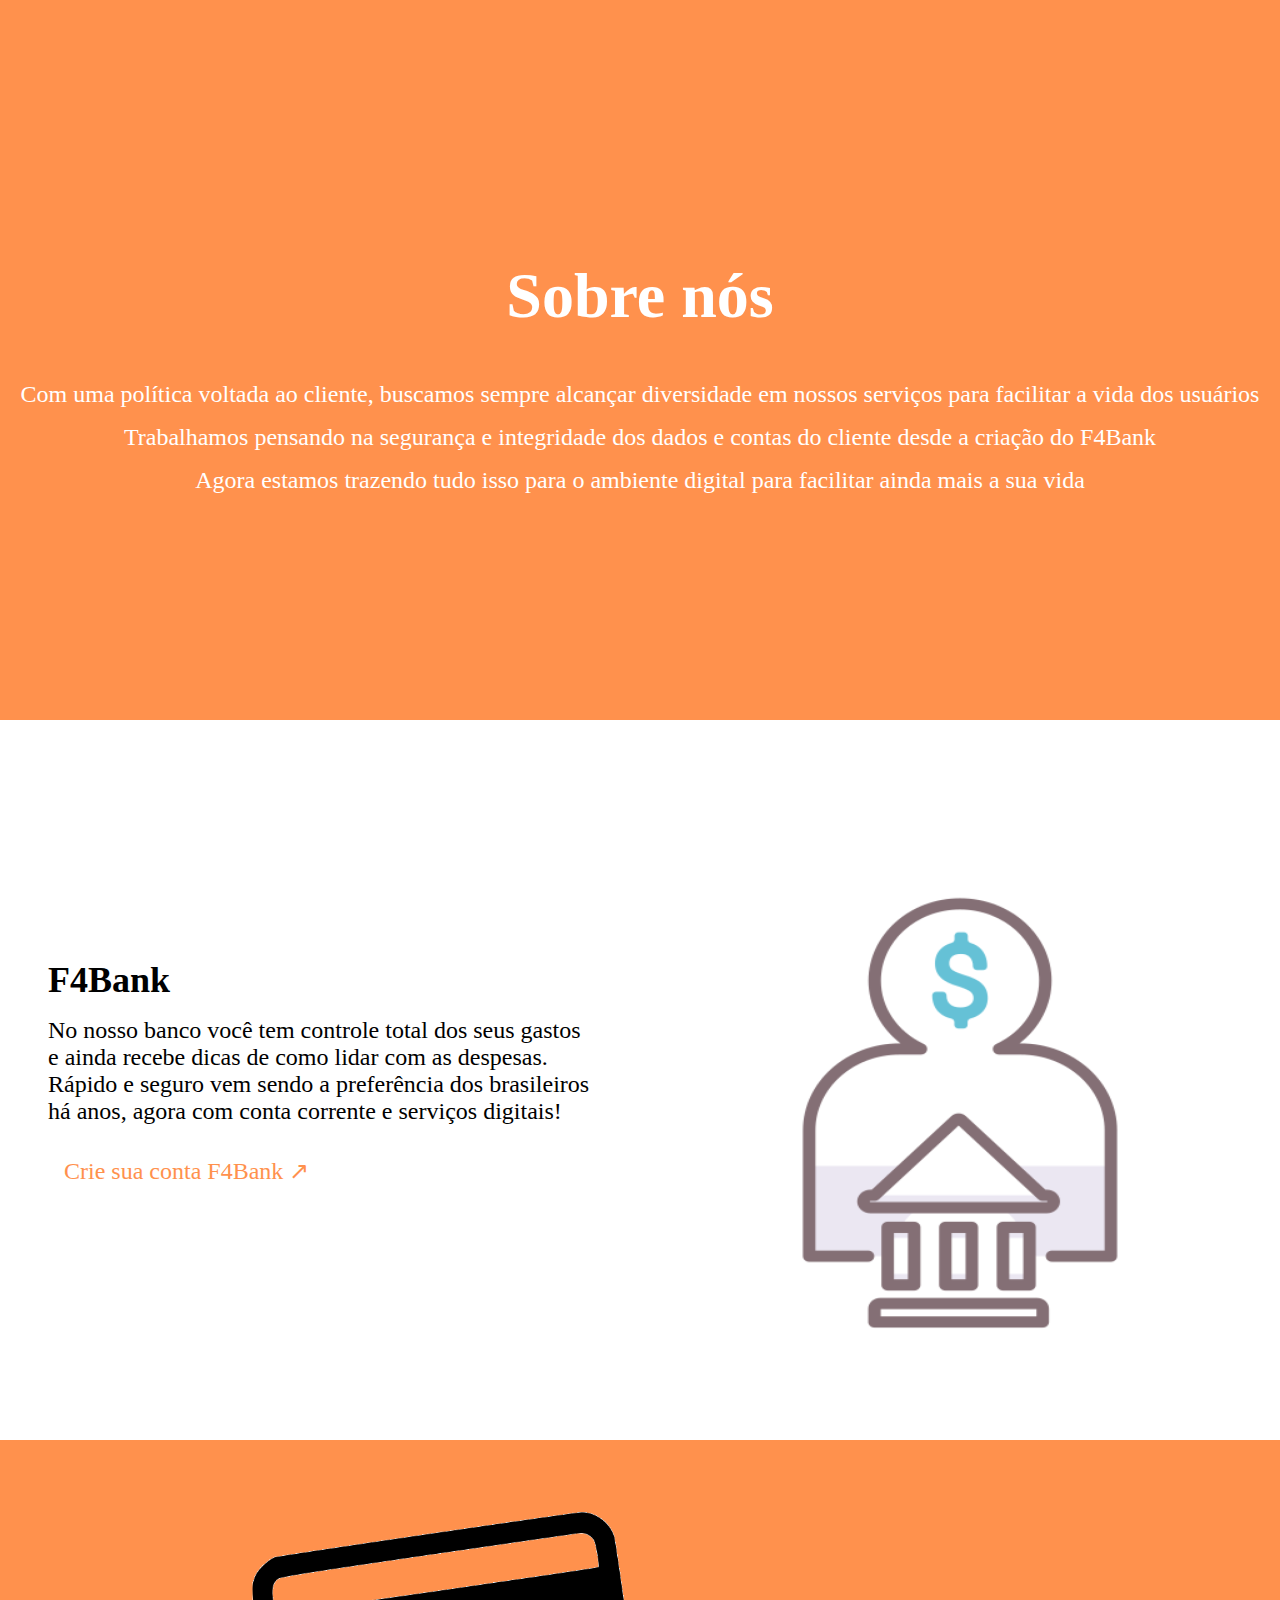
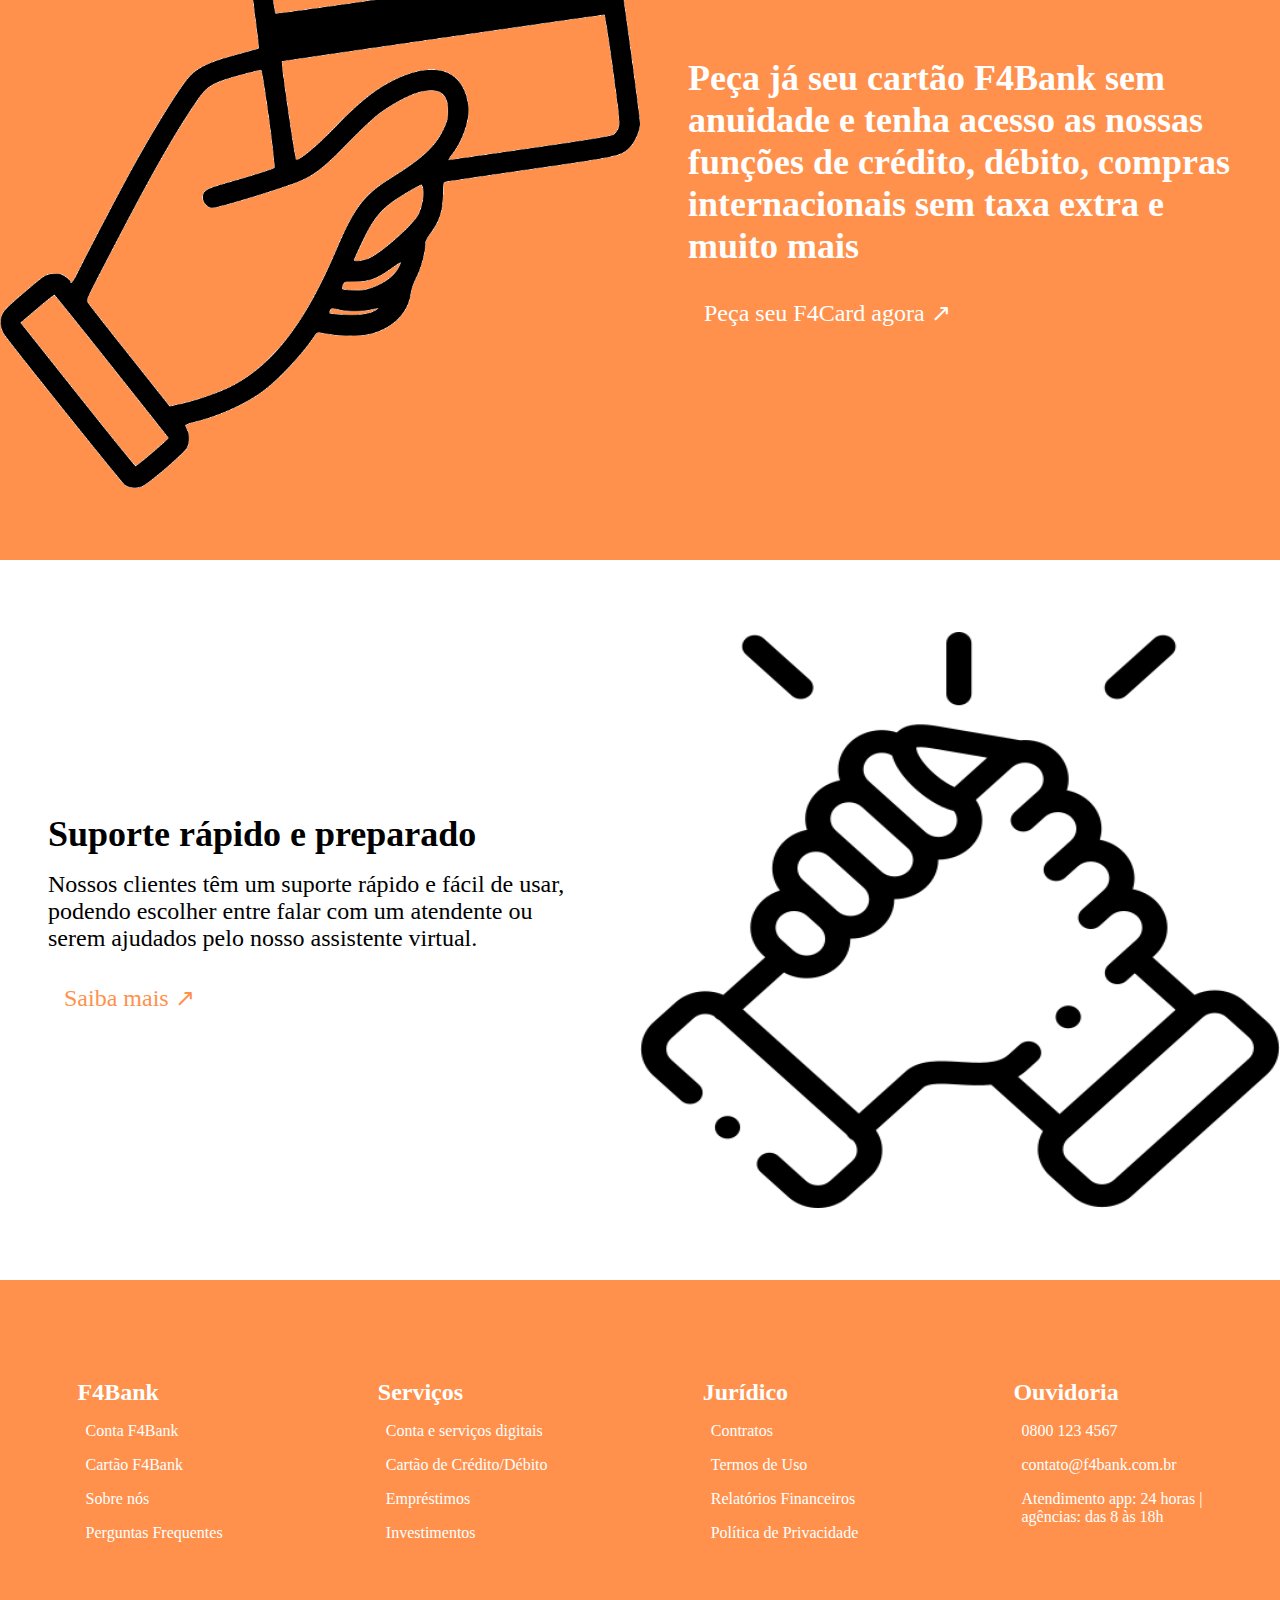
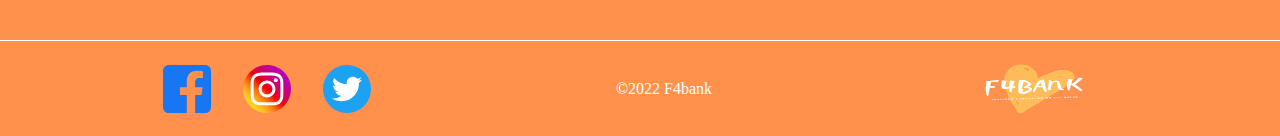
==== index.html @ 6f7965e6 "Adicionei responsividade a página sobre nós e ao rodapé" ====
<!DOCTYPE html>
<html lang="pt-BR">
    <head>
        <meta charset="UTF-8">
        <meta http-equiv="X-UA-Compatible" content="IE=edge">
        <meta name="viewport" content="width=device-width, initial-scale=1.0">
        <title>Seja F4Bank</title>

        <link rel="stylesheet" type="text/css" href="/css/sobre.css">
        <link rel="stylesheet" type="text/css" href="/css/rodape.css">
    </head>
    <body>
        <header>

        </header>
        <section class="sobre">
            <section class="sobre0">
                <h2>Sobre nós</h2>
                <p>Com uma política voltada ao cliente, buscamos sempre alcançar diversidade em nossos serviços para facilitar a vida dos usuários</p>
                <p>Trabalhamos pensando na segurança e integridade dos dados e contas do cliente desde a criação do F4Bank</p>
                <p>Agora estamos trazendo tudo isso para o ambiente digital para facilitar ainda mais a sua vida</p>
            </section>
            <section class="sobre-banco">
                <div class="sobre-descricao">
                    <h2>F4Bank</h2>
                    <p>No nosso banco você tem controle total dos seus gastos e ainda recebe dicas de como lidar com as despesas. Rápido e seguro vem sendo a preferência dos brasileiros há anos, agora com conta corrente e serviços digitais!</p>
                    <a href="#">Crie sua conta F4Bank ↗</a>
                </div>
                <img src="/img/conta.png" alt="null" class="sobre-img">
            </section>
            <section class="sobre-cartao">
                <div class="sobre-descricao">
                    <h2>Peça já seu cartão F4Bank sem anuidade e tenha acesso as nossas funções de crédito, débito, compras internacionais sem taxa extra e muito mais</h2>
                    <a href="#">Peça seu F4Card agora ↗</a>
                </div>
                <img src="/img/card.png" alt="null" class="sobre-img">
            </section>
            <section class="sobre-suporte">
                <div class="sobre-descricao">
                    <h2>Suporte rápido e preparado</h2>
                    <p>Nossos clientes têm um suporte rápido e fácil de usar, podendo escolher entre falar com um atendente ou serem ajudados pelo nosso assistente virtual.</p>
                    <a href="#">Saiba mais ↗</a>
                </div>
                <img src="/img/suporte.png" alt="null" class="sobre-img">
            </section>
        </section>
        <footer>
            <section class="rodape">
                <ul class="rodape-lista">
                    <h3 class="lista-titulo">F4Bank</h3>
                    <li><a href="#">Conta F4Bank</a></li>
                    <li><a href="#">Cartão F4Bank</a></li>
                    <li><a href="#">Sobre nós</a></li>
                    <li><a href="#">Perguntas Frequentes</a></li>
                </ul>
                <ul class="rodape-lista">
                    <h3 class="lista-titulo">Serviços</h3>
                    <li><a href="#">Conta e serviços digitais</a></li>
                    <li><a href="#">Cartão de Crédito/Débito</a></li>
                    <li><a href="#">Empréstimos</a></li>
                    <li><a href="#">Investimentos</a></li>
                </ul>
                <ul class="rodape-lista">
                    <h3 class="lista-titulo">Jurídico</h3>
                    <li><a href="#">Contratos</a></li>
                    <li><a href="#">Termos de Uso</a></li>
                    <li><a href="#">Relatórios Financeiros</a></li>
                    <li><a href="#">Política de Privacidade</a></li>
                </ul>
                <ul class="rodape-lista">
                    <h3 class="lista-titulo">Ouvidoria</h3>
                    <li>0800 123 4567</li>
                    <li>contato@f4bank.com.br</li>
                    <li>Atendimento app: 24 horas |<br> agências: das 8 às 18h</li>
                    <li></li>
                </ul>
            </section>
            <section>   
                <div class="rodape2">
                    <div class="redes-sociais">
                        <a href="https://www.facebook.com"><img src="img/face-icon.svg" alt="ícone do facebook" class="redes-sociais-icon"></a>
                        <a href="https://www.instagram.com"><img src="img/insta-icon.svg" alt="ícone do instagram" class="redes-sociais-icon"></a>
                        <a href="https://twitter.com"><img src="img/twitter-icon.svg" alt="ícone do twitter" class="redes-sociais-icon"></a>
                    </div>
                    <p>&copy;2022 F4bank</p>
                    <img src="/img/f4bank.png" alt="logo do f4bank" id="f4bank-logo">
                </div>
            </section>
        </footer>
    </body>
</html>
---- css/sobre.css ----
* {
    padding: 0;
    margin: 0;
    box-sizing: border-box;
    text-decoration: none;
}

a {
    color: inherit;
}

.sobre-banco, .sobre-cartao,.sobre-suporte, .sobre0 {
    display: flex;
    height: 80vh;
    align-items: center;

}

.sobre0, .sobre-cartao {
    color: #ffffff;
}

.sobre-img {
    width: 80%;
    height: 80%;
}

.sobre-descricao {
    width: 50%;
    padding: 0 3rem;
    display: flex;
    flex-direction: column;
    justify-content: center;
    font-size: 1.5rem;
}

.sobre0 {
    background-color: #ff914d;
    width: 100%;
    flex-direction: column;
    align-items: center;
    justify-content: center;
    font-size: 1.5rem;
    text-align: center;
}

.sobre0>p {
    margin-top: 1rem;
}

.sobre0>h2 {
    margin: 2rem 0;
    font-size: 4rem;
}

.sobre-descricao>h2 {
    margin-bottom: 1rem;
}

.sobre img {
    width: 50%;
}

.sobre-cartao {
    background-color: #ff914d;
    flex-direction: row-reverse;
}
.sobre-cartao a {
    color: #ffffff;
    padding: 1rem;
}
.sobre-cartao a:hover, .sobre-cartao a:focus {
    text-decoration: underline;
}
.sobre-cartao a:active {
    color: #000000;
    text-decoration: underline;
}

.sobre-banco a ,.sobre-suporte a {
    color: #ff914d;
    margin-top: 1rem;
    padding: 1rem;
}
.sobre-banco a:hover, .sobre-banco a:focus, .sobre-suporte a:hover, .sobre-suporte a:focus  {
    text-decoration: underline;
}
.sobre-banco a:active, .sobre-suporte a:active {
    color: #000000;
    text-decoration: underline;
}

@media screen and (max-width: 480px) {
    .sobre-banco, .sobre-cartao,.sobre-suporte, .sobre0 {
        height: auto;
        flex-direction: column-reverse;
        padding: 1rem;
    }

    .sobre0 {
        flex-direction: column;
    }

    .sobre0 {
        padding-bottom: 2rem;
    }

    .sobre0>p {
        margin: 1rem 1rem 1rem 1rem;
    }

    .sobre-descricao {
        width: 100%;
        padding: 0 2rem;
    }

    .sobre-img {
        width: 100%;
        padding: 2rem 0;
    }
}
---- css/rodape.css ----
.rodape {
    display: flex;
    width: 100%;
    justify-content: space-around;
    height: 40vh;
    align-items: center;
    background-color: #ff914d;
    color: #ffffff;
}

.rodape-lista {
    text-decoration: none;
    list-style-type: none;
}

.lista-titulo {
    font-size: 1.5rem;
}

.rodape-lista li {
    margin-top: 1rem;
    padding-left: 0.5rem;
}

.rodape-lista a:hover, .rodape-lista a:focus {
    color: black;
}

.rodape2 {
    display: flex;
    height: 6rem;
    justify-content: space-around;
    align-items: center;
    padding: 0 2rem;
    background-color: #ff914d;
    color: #ffffff;
    border-top: 1px solid #ffffff;
}

.redes-sociais {
    display: flex;
}

.rodape2 img {
    width: 3rem;
    height: 100%;
    margin: 0 1rem;
}

#f4bank-logo {
    height: 100%;
    width: 10rem;
    justify-self: flex-end;
}

@media screen and (max-width: 480px) {
    .rodape {
        flex-direction: column;
        height: auto;
        align-items: flex-start;
        padding: 1rem 0;
        font-size: 1.4rem;
    }

    .rodape-lista {
        padding: 1rem 2rem;
        width: 100%;
    }

    .rodape2 {
        padding: 0;
    }

    .rodape2 img {
        width: 2rem;
    }

    .rodape2 p {
        text-align: center;
    }

    #f4bank-logo {
        order: -1;
        margin: 0;
        width: 6rem;
    }

    .redes-sociais {
        height: 100%;
    }
}
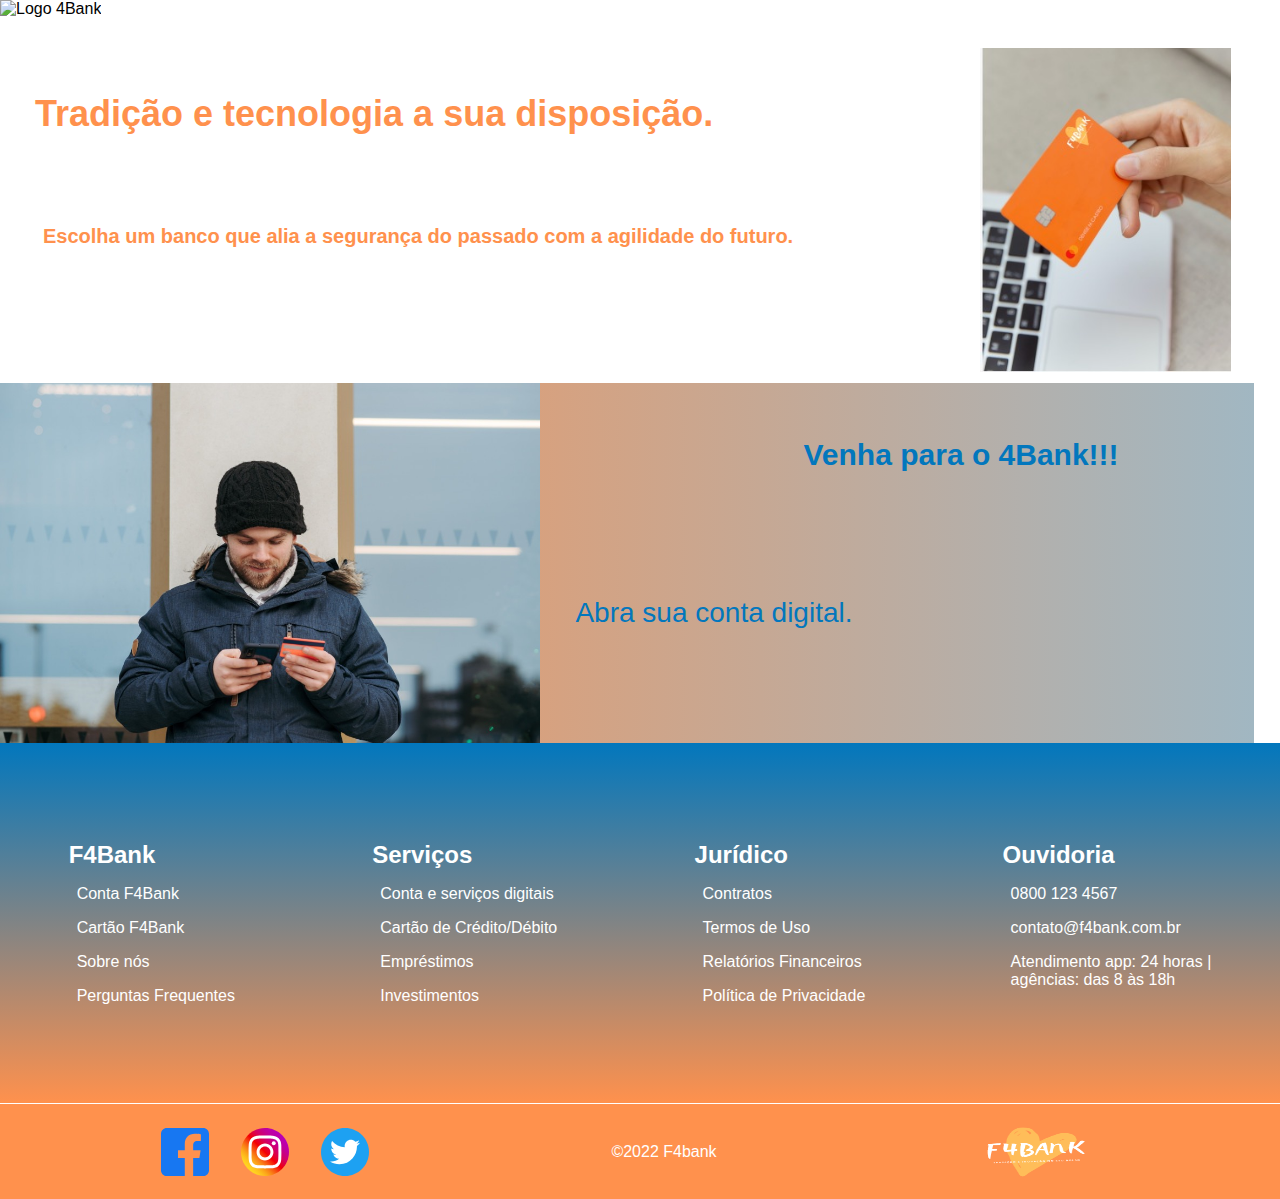
==== commit ca80e517: "Ajustes finais para a publicação no surge" ====
--- a/index.html
+++ b/index.html
@@ -1,91 +1,106 @@
 <!DOCTYPE html>
-<html lang="pt-BR">
-    <head>
-        <meta charset="UTF-8">
-        <meta http-equiv="X-UA-Compatible" content="IE=edge">
-        <meta name="viewport" content="width=device-width, initial-scale=1.0">
-        <title>Seja F4Bank</title>
+<html lang="en">
 
-        <link rel="stylesheet" type="text/css" href="/css/sobre.css">
-        <link rel="stylesheet" type="text/css" href="/css/rodape.css">
-    </head>
-    <body>
-        <header>
+<head>
+    <meta charset="UTF-8">
+    <meta http-equiv="X-UA-Compatible" content="IE=edge">
+    <meta name="viewport" content="width=device-width, initial-scale=1.0">
+    <title>4Bank - O banco tradicional mais moderno do Brasil!!! </title>
+    <link rel="stylesheet" href="/INDEX/style-index.css">
+    <link rel="shortcut icon" href="/Imagens/f4bank.png" type="image/x-icon">
+</head>
 
-        </header>
-        <section class="sobre">
-            <section class="sobre0">
-                <h2>Sobre nós</h2>
-                <p>Com uma política voltada ao cliente, buscamos sempre alcançar diversidade em nossos serviços para facilitar a vida dos usuários</p>
-                <p>Trabalhamos pensando na segurança e integridade dos dados e contas do cliente desde a criação do F4Bank</p>
-                <p>Agora estamos trazendo tudo isso para o ambiente digital para facilitar ainda mais a sua vida</p>
-            </section>
-            <section class="sobre-banco">
-                <div class="sobre-descricao">
-                    <h2>F4Bank</h2>
-                    <p>No nosso banco você tem controle total dos seus gastos e ainda recebe dicas de como lidar com as despesas. Rápido e seguro vem sendo a preferência dos brasileiros há anos, agora com conta corrente e serviços digitais!</p>
-                    <a href="#">Crie sua conta F4Bank ↗</a>
+<body>
+    <header>
+        <img src="./imagens/f4bank.png" alt="Logo 4Bank" >
+        <div class="logo">
+            <ul class="menu-superior">
+                <li class="menu2"><a href="/INDEX/index.html">Página Inicial</a></li>
+                <li class="menu2"><a href="/Pag-Produtos/Produtos.html">Conta 4Bank</a></li>
+                <li class="menu2"><a href="/Pag-Produtos/Produtos.html">Cartão 4Bank</a></li>
+                <li class="menu2"><a href="/SOBRE/sobreNos.html">Sobre Nós</a></li>
+                <li class="menu2"><a href="#">Entre Contato</a></li>
+            </ul>
+        </div>
+    </header>
+
+
+    <section class="secao1">
+
+        <div class="descrição">
+
+            <h1 class="tradicao">Tradição e tecnologia a sua disposição.</h1>
+            <h2 class="escolha">Escolha um banco que alia a segurança do passado com a agilidade do futuro.</h2>
+
+
+        </div>
+        <div class="card">
+            <img src="/INDEX/imagens/cartão2.jpeg" alt="logo">
+        </div>
+
+
+
+
+    </section>
+
+    <section class="secao2">
+        <div class="imagem">
+            <img src="/INDEX/imagens/homem1.jpeg" alt="Abra sua conta conosco">
+        </div>
+        <div class="secao2-direita">
+            <h2 class="venha">Venha para o 4Bank!!!</h2>
+            <a class="abra-conta" href="/Pag-Produtos/Produtos.html">Abra sua conta digital.</a>
+        </div>
+
+
+    </section>
+
+    <footer>
+        <section class="rodape">
+            <ul class="rodape-lista">
+                <h3 class="lista-titulo">F4Bank</h3>
+                <li><a href="#">Conta F4Bank</a></li>
+                <li><a href="#">Cartão F4Bank</a></li>
+                <li><a href="#">Sobre nós</a></li>
+                <li><a href="#">Perguntas Frequentes</a></li>
+            </ul>
+            <ul class="rodape-lista">
+                <h3 class="lista-titulo">Serviços</h3>
+                <li><a href="#">Conta e serviços digitais</a></li>
+                <li><a href="#">Cartão de Crédito/Débito</a></li>
+                <li><a href="#">Empréstimos</a></li>
+                <li><a href="#">Investimentos</a></li>
+            </ul>
+            <ul class="rodape-lista">
+                <h3 class="lista-titulo">Jurídico</h3>
+                <li><a href="#">Contratos</a></li>
+                <li><a href="#">Termos de Uso</a></li>
+                <li><a href="#">Relatórios Financeiros</a></li>
+                <li><a href="#">Política de Privacidade</a></li>
+            </ul>
+            <ul class="rodape-lista">
+                <h3 class="lista-titulo">Ouvidoria</h3>
+                <li>0800 123 4567</li>
+                <li>contato@f4bank.com.br</li>
+                <li>Atendimento app: 24 horas |<br> agências: das 8 às 18h</li>
+                <li></li>
+            </ul>
+        </section>
+        <section>
+            <div class="rodape2">
+                <div class="redes-sociais">
+                    <a href="https://www.facebook.com"><img src="/SOBRE/img/face-icon.svg" alt="ícone do facebook"
+                            class="redes-sociais-icon"></a>
+                    <a href="https://www.instagram.com"><img src="/SOBRE/img/insta-icon.svg" alt="ícone do instagram"
+                            class="redes-sociais-icon"></a>
+                    <a href="https://twitter.com"><img src="/SOBRE/img/twitter-icon.svg" width="32" height="20"
+                            alt="ícone do twitter" class="redes-sociais-icon"></a>
                 </div>
-                <img src="/img/conta.png" alt="null" class="sobre-img">
-            </section>
-            <section class="sobre-cartao">
-                <div class="sobre-descricao">
-                    <h2>Peça já seu cartão F4Bank sem anuidade e tenha acesso as nossas funções de crédito, débito, compras internacionais sem taxa extra e muito mais</h2>
-                    <a href="#">Peça seu F4Card agora ↗</a>
-                </div>
-                <img src="/img/card.png" alt="null" class="sobre-img">
-            </section>
-            <section class="sobre-suporte">
-                <div class="sobre-descricao">
-                    <h2>Suporte rápido e preparado</h2>
-                    <p>Nossos clientes têm um suporte rápido e fácil de usar, podendo escolher entre falar com um atendente ou serem ajudados pelo nosso assistente virtual.</p>
-                    <a href="#">Saiba mais ↗</a>
-                </div>
-                <img src="/img/suporte.png" alt="null" class="sobre-img">
-            </section>
+                <p>&copy;2022 F4bank</p>
+                <img src="/SOBRE/img/f4bank.png" alt="logo do f4bank" id="f4bank-logo">
+            </div>
         </section>
-        <footer>
-            <section class="rodape">
-                <ul class="rodape-lista">
-                    <h3 class="lista-titulo">F4Bank</h3>
-                    <li><a href="#">Conta F4Bank</a></li>
-                    <li><a href="#">Cartão F4Bank</a></li>
-                    <li><a href="#">Sobre nós</a></li>
-                    <li><a href="#">Perguntas Frequentes</a></li>
-                </ul>
-                <ul class="rodape-lista">
-                    <h3 class="lista-titulo">Serviços</h3>
-                    <li><a href="#">Conta e serviços digitais</a></li>
-                    <li><a href="#">Cartão de Crédito/Débito</a></li>
-                    <li><a href="#">Empréstimos</a></li>
-                    <li><a href="#">Investimentos</a></li>
-                </ul>
-                <ul class="rodape-lista">
-                    <h3 class="lista-titulo">Jurídico</h3>
-                    <li><a href="#">Contratos</a></li>
-                    <li><a href="#">Termos de Uso</a></li>
-                    <li><a href="#">Relatórios Financeiros</a></li>
-                    <li><a href="#">Política de Privacidade</a></li>
-                </ul>
-                <ul class="rodape-lista">
-                    <h3 class="lista-titulo">Ouvidoria</h3>
-                    <li>0800 123 4567</li>
-                    <li>contato@f4bank.com.br</li>
-                    <li>Atendimento app: 24 horas |<br> agências: das 8 às 18h</li>
-                    <li></li>
-                </ul>
-            </section>
-            <section>   
-                <div class="rodape2">
-                    <div class="redes-sociais">
-                        <a href="https://www.facebook.com"><img src="img/face-icon.svg" alt="ícone do facebook" class="redes-sociais-icon"></a>
-                        <a href="https://www.instagram.com"><img src="img/insta-icon.svg" alt="ícone do instagram" class="redes-sociais-icon"></a>
-                        <a href="https://twitter.com"><img src="img/twitter-icon.svg" alt="ícone do twitter" class="redes-sociais-icon"></a>
-                    </div>
-                    <p>&copy;2022 F4bank</p>
-                    <img src="/img/f4bank.png" alt="logo do f4bank" id="f4bank-logo">
-                </div>
-            </section>
-        </footer>
-    </body>
+    </footer>
+</body>
+
 </html>--- a/INDEX/style-index.css
+++ b/INDEX/style-index.css
@@ -0,0 +1,459 @@
+* {
+    padding: 0;
+    margin: 0;
+    box-sizing: border-box;
+    text-decoration: none;
+    font-family: Graphik-Regular, "Gotham SSm A", "Gotham SSm B", "Helvetica Neue", Helvetica, Arial, sans-serif !important;
+
+}
+
+.menu-topo {
+    width: 100vw;
+    height: 20vh;
+    margin: 0 0 0 0;
+}
+
+header>img {
+    width: 100px;
+    height: 100px;
+}
+
+.logo {
+    display: flex;
+    width: 100vw;
+    height: 20%;
+    margin-top: 5px;
+    justify-content: center;
+}
+
+
+ul.menu-superior {
+    display: flex;
+    flex-grow: 1;
+    width: 100vw;
+    height: 100%;
+    margin: -75px 9px 0 90px;
+    padding: 0;
+    text-align: start;
+    align-items: flex-end;
+    justify-content: space-around;
+    padding-inline-start: 0;
+    font-size: 12px;
+}
+
+li.menu2 {
+    display: flex;
+    list-style: armenian;
+    margin: 10px;
+    display: inline;
+    font-size: 1.5rem;
+    align-items: center;
+    padding: 0;
+
+
+}
+
+li.menu2 a {
+    padding: 5px 10px;
+    margin: 0;
+    text-decoration: none;
+    color: #ff914d;
+
+}
+
+li.menu2 a:hover {
+
+    color: #0277bd;
+
+}
+
+/* O ESTILO DO HEADER É ATÉ A LINHA DE CIMA*/
+
+.secao1 {
+    display: flex;
+    background-color: white;
+    width: 100vw;
+    height: 40vh;
+
+}
+
+
+.descricao {
+    display: flex;
+    color: #ff914d;
+    margin: 20px;
+    width: 90%;
+
+}
+
+h1 {
+    display: flex;
+    color: #ff914d;
+    margin-left: 35px;
+    margin-top: 50px;
+    padding-bottom: 30px;
+    padding-top: 20px;
+    font-size: 36px;
+    width: 70vw;
+}
+
+
+h2 {
+    display: flex;
+    color: #ff914d;
+    display: flex;
+    margin: 5px 0 0 43px;
+    padding-top: 55px;
+    padding-bottom: 30px;
+}
+
+.card {
+    display: flex;
+    width: 50%;
+    height: 90%;
+    margin-top: 25px;
+    background-color: white;
+    justify-self: end;
+    align-content: space-around;
+    justify-content: space-around;
+
+}
+
+.secao2 {
+    display: flex;
+    background-color: #ff914d;
+    background-image: linear-gradient(to right, #ff914d, #a1b7c2);
+    width: 98vw;
+    height: 40vh;
+    flex-direction: row;
+
+}
+
+.imagem {
+
+    display: flex;
+    margin: 0px;
+    width: 50vh;
+    height: 40vh;
+}
+
+.escolha {
+    font-size: 20px;
+}
+
+.venha {
+    color: #0277bd;
+    font-size: 30px;
+    width: 50%;
+    height: 11vh;
+    display: flex;
+    margin: 0 0 0 30%;
+    justify-content: flex-end;
+
+}
+
+.secao2-direita {
+    color: #0277bd;
+    display: flex;
+    margin-left: 10%;
+    justify-content: flex-start;
+    flex-direction: row;
+    flex-wrap: wrap;
+}
+
+.abra-conta {
+    display: flex;
+    font-size: 28px;
+    margin-top: 15%;
+    width: 53vw;
+    color: #0277bd;
+    text-decoration: double;
+    justify-content: flex-start;
+    margin: 0 0 0 0;
+
+}
+
+.menu-inferior {
+    display: flex;
+    background-color: black;
+    width: 100vw;
+    height: 10vh;
+    justify-content: space-around;
+}
+
+.rodape {
+    display: flex;
+    width: 100%;
+    justify-content: space-around;
+    height: 40vh;
+    align-items: center;
+    background-color: #ff914d;
+    background-image: linear-gradient(to top, #ff914d, #0277bd);
+    color: #ffffff;
+}
+
+.rodape a {
+    color: inherit;
+}
+
+/* #0277bd Azul*/
+
+.rodape-lista {
+    text-decoration: none;
+    list-style-type: none;
+}
+
+.lista-titulo {
+    font-size: 1.5rem;
+}
+
+.rodape-lista li {
+    margin-top: 1rem;
+    padding-left: 0.5rem;
+}
+
+.rodape-lista a:hover,
+.rodape-lista a:focus {
+    color: #0277bd;
+}
+
+.rodape2 {
+    display: flex;
+    height: 6rem;
+    justify-content: space-around;
+    align-items: center;
+    padding: 0 2rem;
+    background-color: #ff914d;
+    color: #ffffff;
+    border-top: 1px solid #ffffff;
+}
+
+.redes-sociais {
+    display: flex;
+}
+
+.rodape2 img {
+    width: 3rem;
+    height: 100%;
+    margin: 0 1rem;
+}
+
+#f4bank-logo {
+    height: 100%;
+    width: 10rem;
+    justify-self: flex-end;
+}
+
+@media screen and (max-width: 480px) {
+
+    .menu-topo {
+        width: 100vw;
+        height: 10vh;
+    }
+
+    .fundo {
+        display: flex;
+        width: 100%;
+        height: 100%;
+        justify-content: space-around;
+    }
+
+    header>img {
+        width: 80px;
+        height: 80px;
+    }
+
+    .logo {
+        display: flex;
+        width: 1px;
+        height: 30%;
+        margin-top: 5px;
+        justify-content: center;
+    }
+
+
+    ul.menu-superior {
+        display: flex;
+        align-items: center;
+        margin: -60px 0 0 145px;
+        width: 91%;
+        justify-content: space-between;
+        box-sizing: border-box;
+        text-decoration: none;
+    }
+
+    li.menu2 {
+        display: flex;
+        margin: 1px;
+        font-size: 0.8rem;
+        align-items: center;
+        padding: 0;
+
+
+    }
+
+    li.menu2 a {
+        padding: 0px 10px;
+        margin: 0;
+        text-decoration: none;
+        color: #ff914d;
+
+    }
+
+    li.menu2 a:hover {
+
+        color: #0277bd;
+
+    }
+
+    .secao1 {
+        display: flex;
+        background-color: white;
+        width: 100vw;
+        height: 20vh;
+
+    }
+
+
+    .descricao {
+        display: flex;
+        color: #ff914d;
+        margin: 20px;
+        width: 90%;
+
+    }
+
+    h1 {
+        display: flex;
+        color: #ff914d;
+        margin-left: 1%;
+        margin-top: 2%;
+        padding-bottom: 14px;
+        padding-top: 20px;
+        font-size: 1.0rem;
+        width: 70vw;
+    }
+
+
+    h2 {
+        display: flex;
+        color: #ff914d;
+        display: flex;
+        margin: 5px 0 0 7px;
+        padding-top: 0px;
+        padding-bottom: 30px;
+
+    }
+
+    .card {
+        display: flex;
+        width: 60%;
+        height: 76%;
+        margin-top: 1px;
+        justify-self: end;
+        align-content: space-around;
+        justify-content: space-around;
+        margin-left: -17px;
+
+    }
+
+    .secao2 {
+        display: flex;
+        background-color: #ff914d;
+        background-image: linear-gradient(to right, #ff914d, #a1b7c2);
+        width: 100vw;
+        height: 20vh;
+        flex-direction: row;
+
+    }
+
+    .imagem {
+
+        display: flex;
+        margin: 0px;
+        width: 40%;
+        height: 85%;
+    }
+
+    .escolha {
+        font-size: 0.7rem;
+    }
+
+    .venha {
+        color: #0277bd;
+        font-size: 1rem;
+        width: 101%;
+        height: 8vh;
+        display: flex;
+        margin: 0 0 0 -25px;
+        justify-content: flex-end;
+        margin-top: 15px;
+
+    }
+
+
+    .secao2-direita {
+        color: #0277bd;
+        display: flex;
+        margin-left: 10%;
+        justify-content: flex-start;
+        flex-direction: row;
+        flex-wrap: wrap;
+    }
+
+    .abra-conta {
+        display: flex;
+        font-size: 18px;
+        width: 53vw;
+        color: #0277bd;
+        text-decoration: double;
+        justify-content: flex-start;
+
+
+    }
+
+    .menu-inferior {
+        display: flex;
+        background-color: black;
+        width: 100vw;
+        height: 10vh;
+        justify-content: space-around;
+    }
+
+    @media screen and (max-width: 480px) {
+        .rodape {
+            flex-direction: column;
+            height: auto;
+            align-items: flex-start;
+            padding: 1rem 0;
+            font-size: 1.4rem;
+        }
+
+        .rodape-lista {
+            padding: 1rem 2rem;
+            width: 100%;
+        }
+
+        .rodape2 {
+            padding: 0;
+        }
+
+        .rodape2 img {
+            width: 2rem;
+        }
+
+        .rodape2 p {
+            text-align: center;
+        }
+
+        #f4bank-logo {
+            order: -1;
+            margin: 0;
+            width: 6rem;
+        }
+
+        .redes-sociais {
+            height: 100%;
+        }
+    }
+}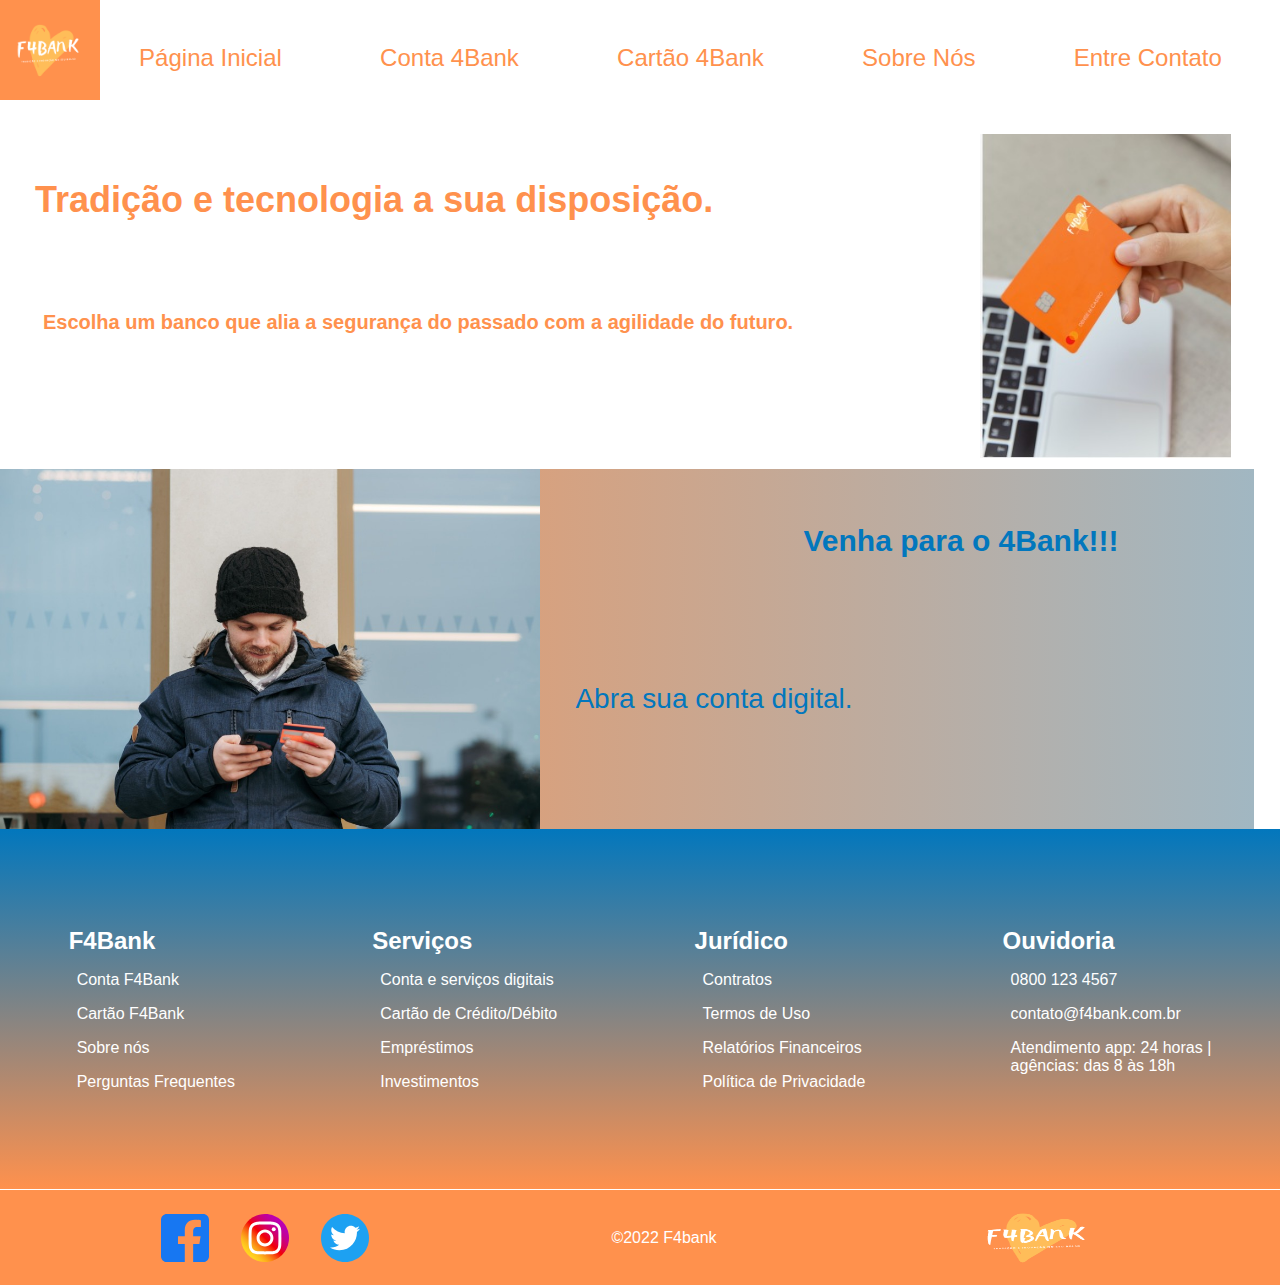
==== commit fecf58a7: "Alterando link para o logo da página index.html" ====
--- a/index.html
+++ b/index.html
@@ -12,10 +12,10 @@
 
 <body>
     <header>
-        <img src="./imagens/f4bank.png" alt="Logo 4Bank" >
+        <img src="/INDEX/imagens/f4bank.png" alt="Logo 4Bank" >
         <div class="logo">
             <ul class="menu-superior">
-                <li class="menu2"><a href="/INDEX/index.html">Página Inicial</a></li>
+                <li class="menu2"><a href="/index.html">Página Inicial</a></li>
                 <li class="menu2"><a href="/Pag-Produtos/Produtos.html">Conta 4Bank</a></li>
                 <li class="menu2"><a href="/Pag-Produtos/Produtos.html">Cartão 4Bank</a></li>
                 <li class="menu2"><a href="/SOBRE/sobreNos.html">Sobre Nós</a></li>
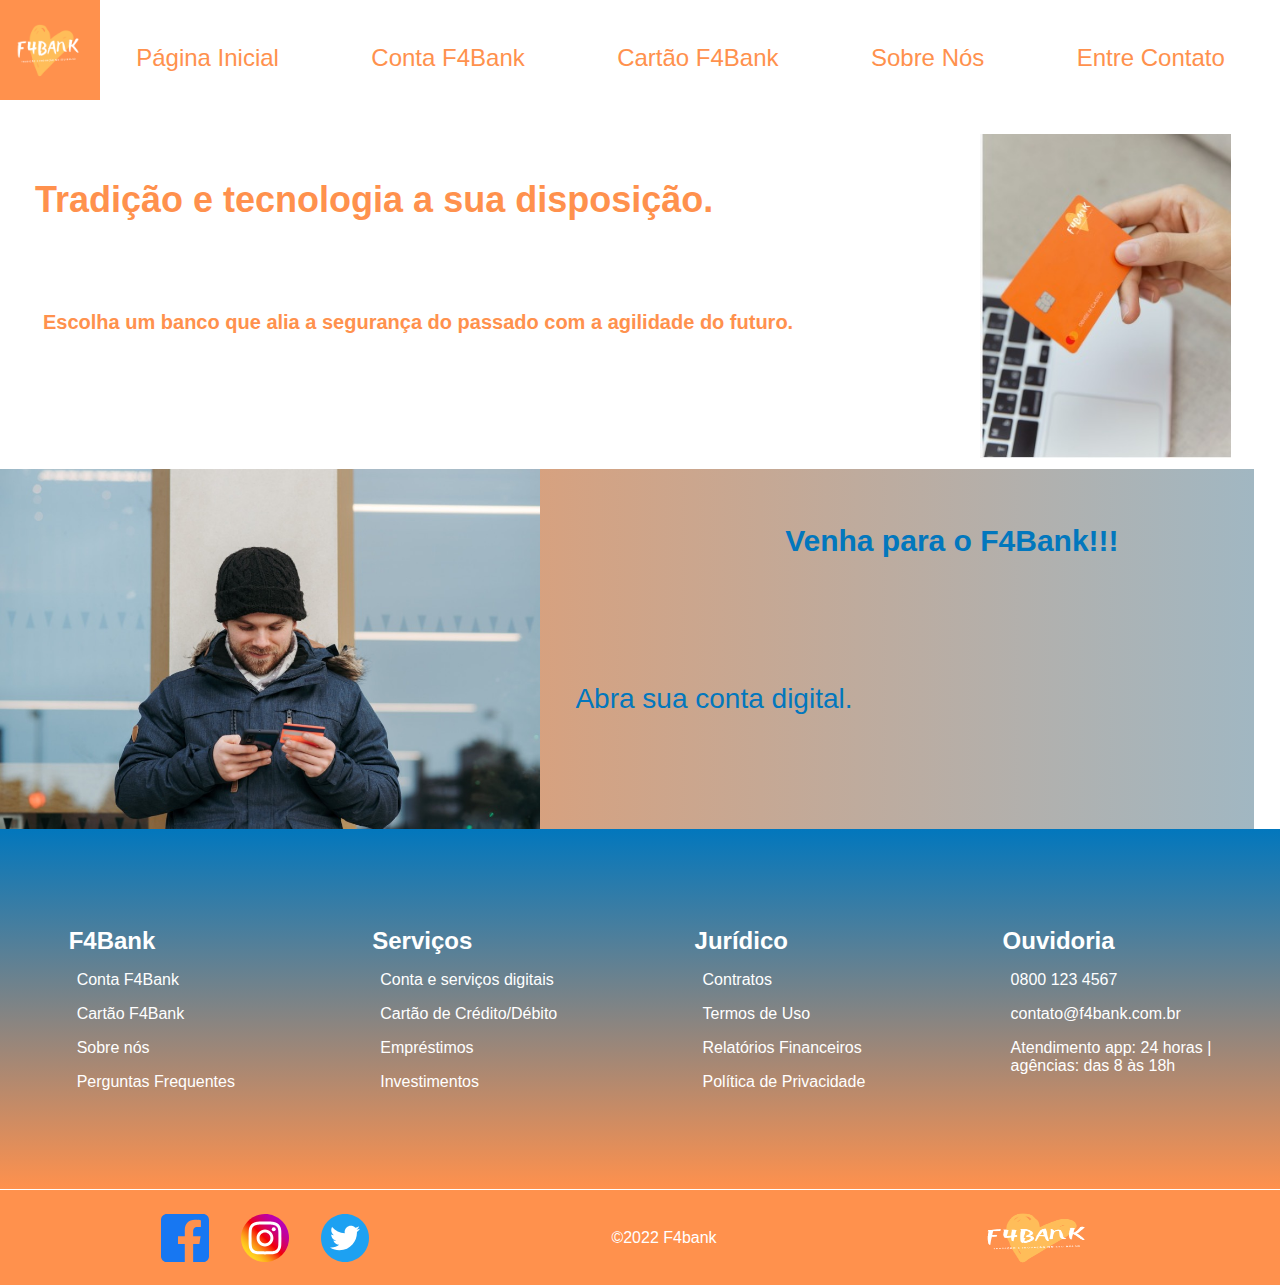
==== commit fb60cd19: "Ajustes finais no Index" ====
--- a/index.html
+++ b/index.html
@@ -5,7 +5,7 @@
     <meta charset="UTF-8">
     <meta http-equiv="X-UA-Compatible" content="IE=edge">
     <meta name="viewport" content="width=device-width, initial-scale=1.0">
-    <title>4Bank - O banco tradicional mais moderno do Brasil!!! </title>
+    <title>F4Bank - O banco tradicional mais moderno do Brasil!!! </title>
     <link rel="stylesheet" href="/INDEX/style-index.css">
     <link rel="shortcut icon" href="/Imagens/f4bank.png" type="image/x-icon">
 </head>
@@ -16,8 +16,8 @@
         <div class="logo">
             <ul class="menu-superior">
                 <li class="menu2"><a href="/index.html">Página Inicial</a></li>
-                <li class="menu2"><a href="/Pag-Produtos/Produtos.html">Conta 4Bank</a></li>
-                <li class="menu2"><a href="/Pag-Produtos/Produtos.html">Cartão 4Bank</a></li>
+                <li class="menu2"><a href="/Pag-Produtos/Produtos.html">Conta F4Bank</a></li>
+                <li class="menu2"><a href="/Pag-Produtos/Produtos.html">Cartão F4Bank</a></li>
                 <li class="menu2"><a href="/SOBRE/sobreNos.html">Sobre Nós</a></li>
                 <li class="menu2"><a href="#">Entre Contato</a></li>
             </ul>
@@ -48,7 +48,7 @@
             <img src="/INDEX/imagens/homem1.jpeg" alt="Abra sua conta conosco">
         </div>
         <div class="secao2-direita">
-            <h2 class="venha">Venha para o 4Bank!!!</h2>
+            <h2 class="venha">Venha para o F4Bank!!!</h2>
             <a class="abra-conta" href="/Pag-Produtos/Produtos.html">Abra sua conta digital.</a>
         </div>
 
